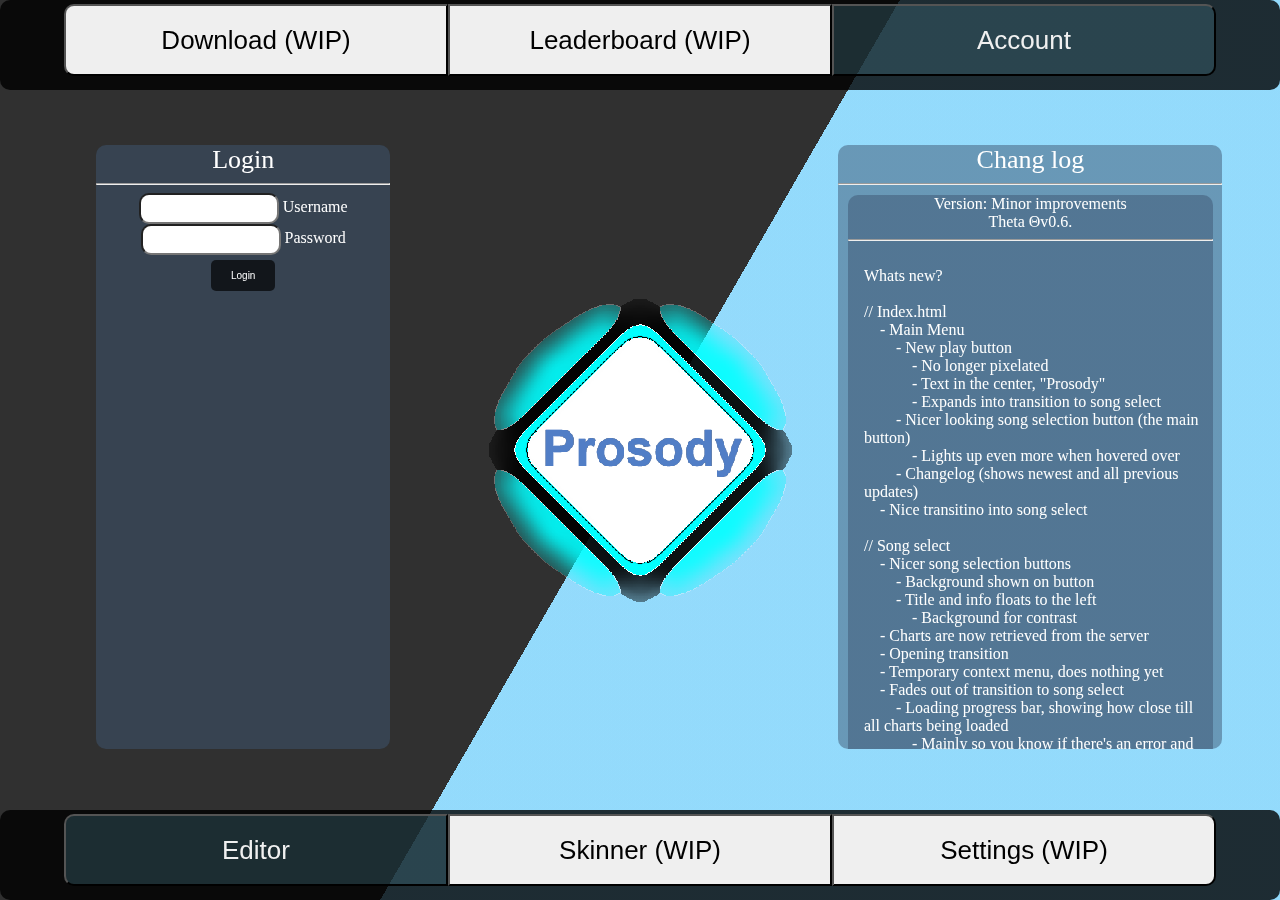
==== index.html @ 56e32fb1 "Score uploading" ====
<!DOCTYPE html>
<html>

<head>

    <title>Prosody</title>
    <meta content="Prosody - A 4K-VSRG - Play Now" property="og:title">
    <meta content="Embark on a free-to-play, 4K browser VSRG (Vertical Scrolling Rhythm Game) adventure. Ascend the leaderboards in user-created charts, striving to become the ultimate 4-key VSRG virtuoso. Alternatively, unleash your mapping prowess and conquer the title of the game's premier mapper. The choice is yours!"
        property="og:description">
    <meta content="Prosody" property="og:site_name">
    <meta content='https://prosody-server.schiytu37.repl.co/resources/gameIcon.png' property='og:image'>

    <link rel="shortcut icon" type="image/png" href="Sprites/Icon.png" />
    <link rel="stylesheet" href="CSS/UI.css">
    <link rel="stylesheet" href="CSS/BG.css">
    <link rel="stylesheet" href="CSS/NoSelect.css">
    <style>
        body {
            margin: 0;
            padding: 0;
            height: 100vh;
            display: flex;
            flex-direction: column;
        }
        
        #big {
            aspect-ratio: 1 / 1;
            width: 30%;
            font-size: 24px;
            margin: auto;
            animation-name: expand;
            animation-duration: 3s;
            animation-delay: 0ms;
            animation-iteration-count: infinite;
            animation-timing-function: linear;
        }
        
        #big-button {
            aspect-ratio: 1 / 1;
            width: 30%;
            font-size: 24px;
            margin: auto;
            animation-name: ping;
            animation-duration: 0.5s;
            animation-delay: 1s;
            animation-iteration-count: infinite;
            animation-timing-function: linear;
        }
        
        #big-button:hover {
            transition-timing-function: ease-in-out;
            transition-duration: 0.15s;
            width: 34.5%;
            cursor: pointer;
            background-color: rgba(0, 0, 0, 0.2);
            filter: brightness(110%);
            animation-name: rotate;
            animation-duration: 8s;
            animation-delay: 0ms;
            animation-iteration-count: infinite;
            animation-timing-function: linear;
        }
        
        @keyframes rotate {
            from {
                transform: rotate(0deg);
            }
            to {
                transform: rotate(360deg);
            }
        }
        
        @keyframes ping {
            from {
                transform: scale(0.9);
            }
            to {
                transform: scale(1.1);
            }
        }
        
        @keyframes expand {
            from {
                transform: scale(0.5);
            }
            to {
                transform: scale(20);
            }
        }
        
        #top-buttons,
        #bottom-buttons {
            display: flex;
            justify-content: center;
            align-items: center;
            width: 100%;
            height: 5rem;
            background-color: #f0f0f0;
            position: fixed;
            left: 0;
            margin-left: 0;
        }
        
        #top-buttons {
            top: 0;
            margin-top: 0;
        }
        
        #bottom-buttons {
            bottom: 0;
        }
        
        .small-button {
            width: 30%;
            height: 90%;
            font-size: 26px;
        }
        
        .button {
            width: 30%;
            height: 90%;
            font-size: 26px;
            color: #f0f0f0;
            background-color: rgba(67, 119, 134, 0.33);
        }
        
        button:hover {
            background-color: rgba(127, 127, 127, 0.66);
            cursor: pointer;
        }
    </style>
</head>

<body>
    <div class="bg"></div>
    <div class="bg bg2"></div>
    <div class="bg bg3"></div>
    <div id="top-buttons" class="UIContainer" style="background-color: rgba(0, 0, 0, 0.8);">
        <button class="small-button" style="border-radius: 0.625rem 0 0 0.625rem;">Download (WIP)</button>
        <button class="small-button" style="border-radius: 0 0 0 0;">Leaderboard (WIP)</button>
        <button class="button" onclick="location.href = 'https://prosody-server.schiytu37.repl.co/profiles/account.html'" style="border-radius: 0 0.625rem 0.625rem 0;">Account</button>
    </div>

    <div id="bottom-buttons" class="UIContainer" style="background-color: rgba(0, 0, 0, 0.8);">
        <button class="button" onclick="location.href = 'editor.html'" style="border-radius: 0.625rem 0 0 0.625rem;">Editor</button>
        <button class="small-button" style="border-radius: 0 0 0 0;">Skinner (WIP)</button>
        <button class="small-button" style="border-radius: 0 0.625rem 0.625rem 0;">Settings (WIP)</button>
    </div>
    <div id="LoginContainer" class="UIContainer" style="position: absolute; top: 15%; height: 66%; width: 23%; left: 5%; overflow-y: scroll;">
        <div>
            <div id="loginForm" style="display: block">
                <a style="font-size: 26px;">
                Login
                </a>
                <hr>
                <input type="text" id="username" name="username" style="width: auto" required> <label for="username">Username</label><br>

                <input type="password" id="password" name="password" style="width: auto" required> <label for="password">Password</label><br>

                <button onClick="{login(document.getElementById('username').value, document.getElementById('password').value)}" style="background-color: rgb(0 0 0 / 66%); width: auto; color: #fff; border: none; border-radius: 5px; padding: 10px 20px; cursor: pointer; transition: background-color 0.3s ease; margin: 5px;">Login</button>
            </div>
            <div style="display: none;" id="userPanel">
                <div id="background" style="z-index: -1; position: absolute; width:100%; height: 27%; background-image: url('https://prosody-server.schiytu37.repl.co/resources/DefaultBackground.png'); background-size: cover; top: 0;">
                </div>
                <div style="position: relative;width: 100%; background-color: rgba(62, 86, 114, 0.5); margin-top: 40%;">
                    <img id="pfp" src="https://upload.wikimedia.org/wikipedia/commons/a/ac/Default_pfp.jpg" style="width: 100px; height: 100px; border-radius: 100px; margin-top: -50px;">
                    </img>
                    <div>
                        <h1 id="userUsername">Username</h1>
                        <h3>Stats</h3>
                        <div>
                            <p>
                                Playtime: <a id="userStatPlaytime">0</a>h
                                <br> playcount: <a id="userStatPlaycount">0</a>
                                <br> Score: <a id="userStatScore">0</a>
                                <br> Acc: <a id="userStatAccuracy">0</a>%
                                <br> Value: <a id="userStatValue">0</a>
                                <br> Notes hit: <a id="userStatNotesHit">0</a>
                            </p>
                        </div>
                    </div>
                </div>
            </div>
        </div>
    </div>
    <div id="UpdateContainer" class="UIContainer" style="position: absolute; top: 15%; height: 66%; width: 30%; left: 63%; overflow-y: scroll;">
        <a style="font-size: 26px;">
            Chang log
        </a>
        <hr>
    </div>

    <img id="big-button" onclick="{
        this.id = 'big'
        setTimeout(() => {location.href = 'menu.html'},2500);
        setTimeout(() => {
            document.getElementById('TitleText').style.transition = 'opacity ' + 750 + 'ms';
            document.getElementById('TitleText').style.opacity = '0';
        },1500);
        }" style="border-radius: 50%;image-rendering: pixelated;" src="Sprites/Icon.png" />
    <img id="TitleText" style="pointer-events:none; aspect-ratio: 1 / 1;position: absolute;border-radius: 50%;image-rendering: pixelated; width: 400px; left: calc(50% - 200px); top: calc(50% - 200px);" src="Sprites/Title.png" />
</body>
<script>
    function AddUpdate(_v, _u, _t) {
        container = document.createElement("div");

        container.classList.add("UIContainer")

        versionText = document.createElement("a");

        changelogContainer = document.createElement("div");
        changelogText = document.createElement("a");

        changelogContainer.style.textAlign = "left";
        changelogContainer.style.marginLeft = "1rem";

        changelogText.style.whiteSpace = "pre-wrap";

        versionText.innerHTML = _v + "<br>" + _u;
        changelogText.innerText = _t;

        container.appendChild(versionText);
        container.appendChild(changelogText);
        container.appendChild(document.createElement("hr"));
        container.appendChild(changelogContainer);
        changelogContainer.appendChild(changelogText);
        document.getElementById("UpdateContainer").appendChild(container);

        return container;
    }
</script>
<script src="Data/Updates.js"></script>
<script>
    function login(username, password) {
        fetch(`https://corsproxy.io/?https://prosody-server.schiytu37.repl.co/clientLogin?user=${username}&pass=${password}`)
            .then(response => response.text())
            .then(data => {
                const a = JSON.parse(data)["correctUser"];
                document.getElementById("loginForm").style.display = a ? "none" : "block";
                document.getElementById("userPanel").style.display = a ? "block" : "none";
                sessionStorage["username"] = username;
                sessionStorage["password"] = password;
                fetch(`https://corsproxy.io/?https://prosody-server.schiytu37.repl.co/profiles/${username.replace(/ /g, "_")}/userData.json`)
                    .then(response => response.text())
                    .then(userData => {
                        user = JSON.parse(userData);
                        document.getElementById("userUsername").innerText = username;
                        document.getElementById("pfp").src = `https://prosody-server.schiytu37.repl.co/profiles/${username.replace(/ /g, "_")}/pfp.png`;
                        document.getElementById("background").style.backgroundImage = `url('https://prosody-server.schiytu37.repl.co/profiles/${username.replace(/ /g, "_")}/background.png')`;
                        console.log(user);
                        document.getElementById("userStatPlaytime").innerText = Math.floor(user["playtime"] / 3600)
                        document.getElementById("userStatPlaycount").innerText = user["playcount"]
                        document.getElementById("userStatScore").innerText = user["score"]
                        document.getElementById("userStatAccuracy").innerText = Math.floor(user["acc"] / user["playcount"] * 10000) / 100
                        document.getElementById("userStatValue").innerText = Math.round(user["value"] * 10) / 10
                        document.getElementById("userStatNotesHit").innerText = user["hits"]
                    });
            });
    }
    if (sessionStorage["username"] != null) {
        login(sessionStorage["username"], sessionStorage["password"])
    }
</script>

</html>
---- CSS/UI.css ----
html {
    font-size: 16px;
    touch-action: manipulation;
}

body {
    overflow: hidden;
    background-size: cover;
    /* <------ */
    background-repeat: no-repeat;
    background-position: center center;
    /* optional, center the image */
    color: white;
    margin: 0 0 0 0;
}

p {
    padding-top: 1rem;
    text-align: center;
    color: white;
}

a {
    color: white;
}

input {
    width: 1.875rem;
    height: 1.5625rem;
    border-radius: 0.625rem;
    font-size: 0.625rem;
}

label {
    font-size: 1rem;
    color: white;
}


/* Chrome, Safari, Edge, Opera */

input::-webkit-outer-spin-button,
input::-webkit-inner-spin-button {
    -webkit-appearance: none;
    margin: 0;
}


/* Firefox */

input[type=number] {
    appearance: textfield;
}

button {
    width: 3.125rem;
    height: 1.5625rem auto;
    border-radius: 0.625rem;
    font-size: 0.625rem;
}

iframe[seamless] {
    border: none;
}

::-webkit-scrollbar {
    width: 0.625rem;
}


/* Track */

::-webkit-scrollbar-track {
    background: #f1f1f1;
}


/* Handle */

::-webkit-scrollbar-thumb {
    background: #888;
}


/* Handle on hover */

::-webkit-scrollbar-thumb:hover {
    background: #555;
}

.UIContainer {
    /*Most Divs*/
    margin-left: 2.5%;
    margin-right: 2.5%;
    Width: 95%;
    border-radius: 0.625rem;
    background-color: rgba(62, 86, 114, 0.5);
    text-align: center;
    height: fit-content;
    min-height: 1rem;
    max-width: 100%;
    padding-bottom: 0.625rem;
    margin-top: 0.625rem;
}

.UIHidingLeft {
    /*Settings when games starts*/
    opacity: 0;
    transform: translate(-100%, 0);
    transition-property: opacity, transform;
    transition-timing-function: ease-in-out;
    transition-duration: 0.5s;
}

.UIHidingRight {
    /*Leaderboard when games starts*/
    opacity: 0;
    transform: translate(100%, 0);
    transition-property: opacity, transform;
    transition-timing-function: ease-in-out;
    transition-duration: 1.5s;
}

.MainUIContainer {
    /*The two main panels (Leaderboard, Settings)*/
    background-color: rgba(62, 86, 114, 0.33);
    border-radius: 1.25rem;
    overflow-y: auto;
    /* Hide scrollbars */
    transition-property: opacity;
    transition-timing-function: ease-in-out;
    transition-duration: 0.5s;
}

.score {
    /*Leaderboard score*/
    border-radius: 0.625rem;
    background-color: rosybrown;
    width: 90%;
    margin-top: 0.625rem;
    margin-left: 0.9375rem;
}

.scorePFP {
    /*Leaderboard score profile picture of user*/
    float: left;
    width: 15%;
    margin: auto;
    background-color: rgba(0, 0, 0, 0.3);
    border-radius: 0.625rem;
}

.score:hover .scorePFP {
    /*Leaderboard score when it gets hovered over*/
    float: none;
    width: 50%;
    background-color: rgba(0, 0, 0, 0.2);
    border-radius: 2.0625rem;
}

.textarea {
    /*Larger text box's made to fite everything and resize*/
    display: block;
    overflow: hidden;
    min-height: 1.25rem;
    line-height: 1.25rem;
    color: rgb(201, 201, 201);
}

.background {
    /*BG of game*/
    image-rendering: auto !important;
}

.delay-1 {
    /*Delays*/
    -webkit-transition: all 1s ease-in-out;
    -moz-transition: all 1s ease-in-out;
    -ms-transition: all 1s ease-in-out;
    -o-transition: all 1s ease-in-out;
    transition: all 1s ease-in-out;
}

span {
    background-color: rgba(0, 0, 0, 0.2);
    border-radius: 10px;
}

.fullscreen-toggle {
    cursor: pointer;
    padding: 10px;
    border-radius: 50%;
}

.fullscreen-toggle>img {
    width: 2rem;
    height: 2rem;
}
---- CSS/BG.css ----
html {
    height:100%;
  }
  
  body {
    margin:0;
  }
  
  .bg {
    animation:slide 3s ease-in-out infinite alternate;
    background-image: linear-gradient(-60deg, rgba(70, 193, 250, 0.5) 50%, rgba(0, 0, 0, 0.85) 50%);
    bottom:0;
    left:-50%;
    opacity:.5;
    position:fixed;
    right:-50%;
    top:0;
    z-index:-1;
  }
  
  .bg2 {
    animation-direction:alternate-reverse;
    animation-duration:4s;
  }
  
  .bg3 {
    animation-duration:5s;
  }
  
  h1 {
    font-family:monospace;
  }
  
  @keyframes slide {
    0% {
      transform:translateX(-25%);
    }
    100% {
      transform:translateX(25%);
    }
  }
---- CSS/NoSelect.css ----
body {
    -webkit-touch-callout: none;
    -webkit-user-select: none;
    -khtml-user-select: none;
    -moz-user-select: none;
    -ms-user-select: none;
    user-select: none;
}
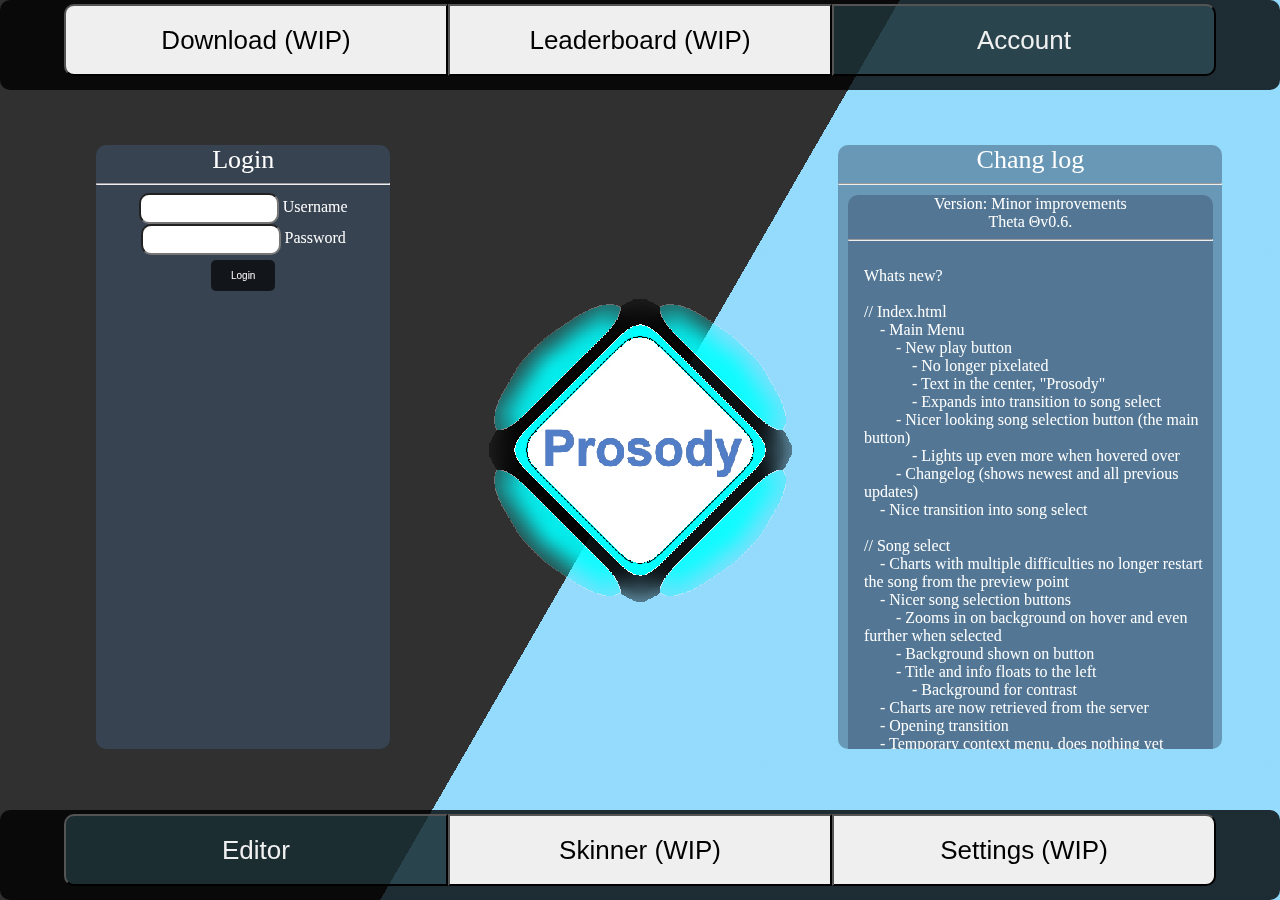
==== commit 008259d4: "some things" ====
--- a/index.html
+++ b/index.html
@@ -160,13 +160,13 @@
                 <button onClick="{login(document.getElementById('username').value, document.getElementById('password').value)}" style="background-color: rgb(0 0 0 / 66%); width: auto; color: #fff; border: none; border-radius: 5px; padding: 10px 20px; cursor: pointer; transition: background-color 0.3s ease; margin: 5px;">Login</button>
             </div>
             <div style="display: none;" id="userPanel">
-                <div id="background" style="z-index: -1; position: absolute; width:100%; height: 27%; background-image: url('https://prosody-server.schiytu37.repl.co/resources/DefaultBackground.png'); background-size: cover; top: 0;">
+                <div id="background" style="z-index: -1; position: absolute; width:100%; height: 150px; background-image: url('https://prosody-server.schiytu37.repl.co/resources/DefaultBackground.png'); background-size: cover; background-position-x: center; top: 0;">
                 </div>
-                <div style="position: relative;width: 100%; background-color: rgba(62, 86, 114, 0.5); margin-top: 40%;">
+                <div style="position: relative;width: 100%; background-color: rgba(62, 86, 114, 0.5); margin-top: 150px;">
                     <img id="pfp" src="https://upload.wikimedia.org/wikipedia/commons/a/ac/Default_pfp.jpg" style="width: 100px; height: 100px; border-radius: 100px; margin-top: -50px;">
                     </img>
                     <div>
-                        <h1 id="userUsername">Username</h1>
+                        <h1><a id="userUsername" href="">Some Title</a></h1>
                         <h3>Stats</h3>
                         <div>
                             <p>
@@ -245,10 +245,11 @@
                     .then(userData => {
                         user = JSON.parse(userData);
                         document.getElementById("userUsername").innerText = username;
+                        document.getElementById("userUsername").href = `https://prosody-server.schiytu37.repl.co/profiles/user.html?user=${username.replace(/ /g, "_")}`;
                         document.getElementById("pfp").src = `https://prosody-server.schiytu37.repl.co/profiles/${username.replace(/ /g, "_")}/pfp.png`;
                         document.getElementById("background").style.backgroundImage = `url('https://prosody-server.schiytu37.repl.co/profiles/${username.replace(/ /g, "_")}/background.png')`;
                         console.log(user);
-                        document.getElementById("userStatPlaytime").innerText = Math.floor(user["playtime"] / 3600)
+                        document.getElementById("userStatPlaytime").innerText = Math.floor(user["playtime"] / 360) / 10
                         document.getElementById("userStatPlaycount").innerText = user["playcount"]
                         document.getElementById("userStatScore").innerText = user["score"]
                         document.getElementById("userStatAccuracy").innerText = Math.floor(user["acc"] / user["playcount"] * 10000) / 100
@@ -259,6 +260,8 @@
     }
     if (sessionStorage["username"] != null) {
         login(sessionStorage["username"], sessionStorage["password"])
+    } else if (sessionStorage["session"] != null) {
+        document.getElementById("username").value = sessionStorage["session"].split(",")[1] // TO FIX
     }
 </script>
 
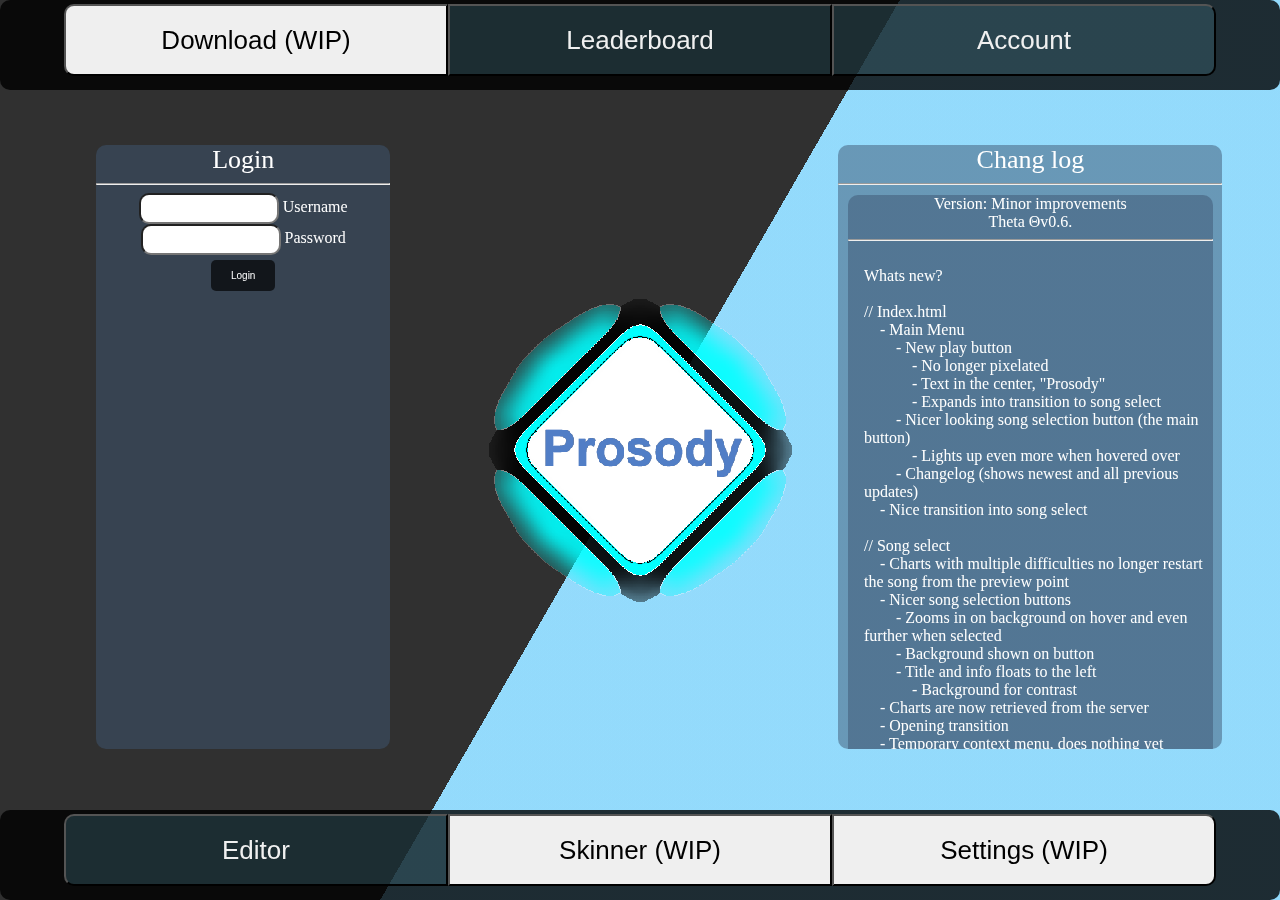
==== commit 8db5cd64: "New leaderboard menu" ====
--- a/index.html
+++ b/index.html
@@ -137,7 +137,7 @@
     <div class="bg bg3"></div>
     <div id="top-buttons" class="UIContainer" style="background-color: rgba(0, 0, 0, 0.8);">
         <button class="small-button" style="border-radius: 0.625rem 0 0 0.625rem;">Download (WIP)</button>
-        <button class="small-button" style="border-radius: 0 0 0 0;">Leaderboard (WIP)</button>
+        <button class="button" onclick="location.href = 'https://prosody-server.schiytu37.repl.co/leaderboard.html'" style="border-radius: 0 0 0 0;">Leaderboard</button>
         <button class="button" onclick="location.href = 'https://prosody-server.schiytu37.repl.co/profiles/account.html'" style="border-radius: 0 0.625rem 0.625rem 0;">Account</button>
     </div>
 
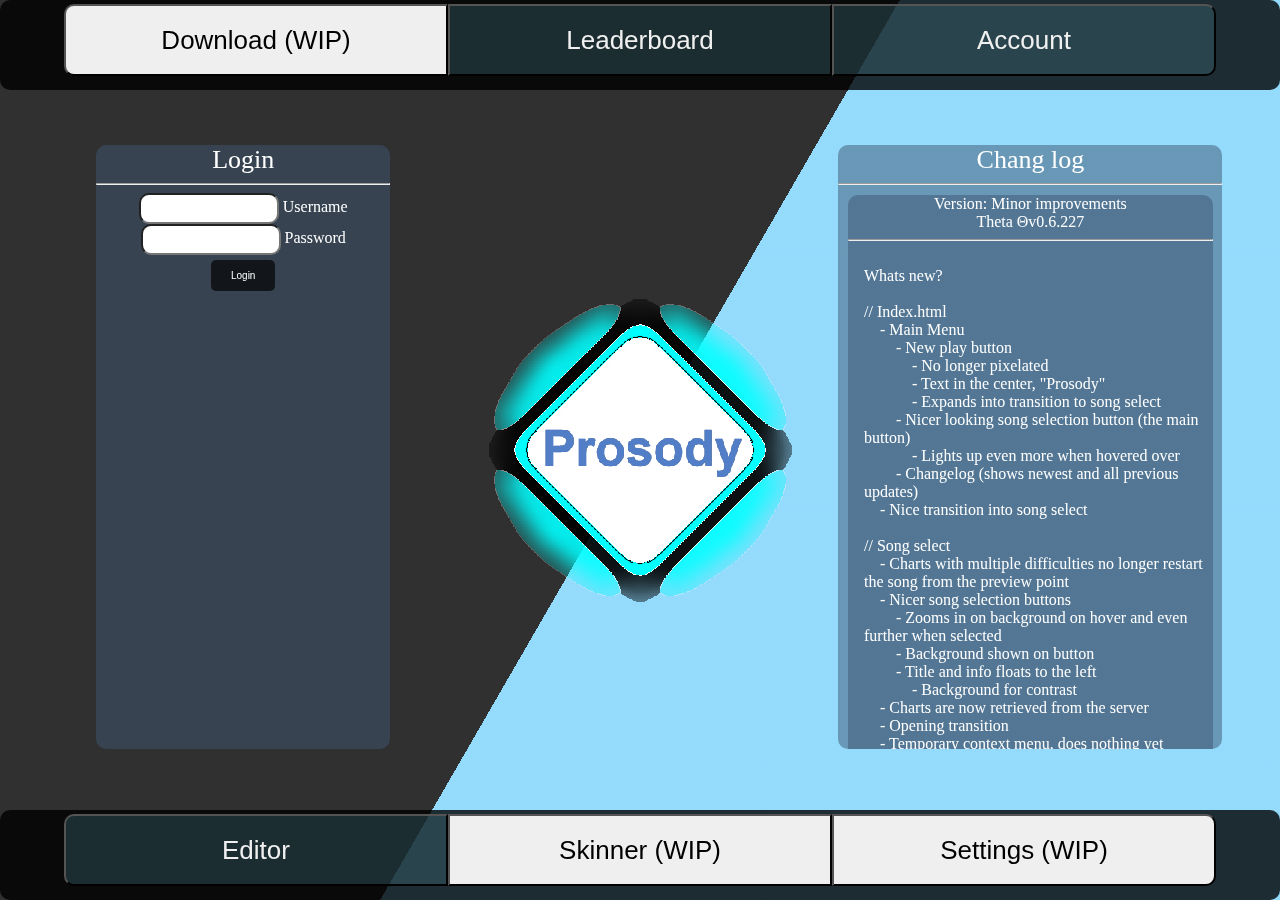
==== commit ba1c0bf4: "Updated meta stuff" ====
--- a/index.html
+++ b/index.html
@@ -2,13 +2,24 @@
 <html>
 
 <head>
-
     <title>Prosody</title>
-    <meta content="Prosody - A 4K-VSRG - Play Now" property="og:title">
+    <meta http-equiv="content-language" content="en">
+    <meta charset="UTF-8">
+    <meta name="viewport" content="width=device-width, initial-scale=1.0">
+    <meta name="keywords" content="Rhythm Game, Game, Rhythm, Prosody, 4k, 4, keys, vsrg, VSRG, osu!, mania, quaver, etterna, step-mania, step, mania, sound, voltex, sdvx, music, community, charts, maps, levels, creative, open source, free, unblocked, school, chromebook friendly">
+    <meta name="description" content="A free to play web rhythm game with rankings and leaderboards!">
+
+    <meta content="Prosody - A 4K-VSRG" property="og:title">
     <meta content="Embark on a free-to-play, 4K browser VSRG (Vertical Scrolling Rhythm Game) adventure. Ascend the leaderboards in user-created charts, striving to become the ultimate 4-key VSRG virtuoso. Alternatively, unleash your mapping prowess and conquer the title of the game's premier mapper. The choice is yours!"
         property="og:description">
     <meta content="Prosody" property="og:site_name">
     <meta content='https://prosody-server.schiytu37.repl.co/resources/gameIcon.png' property='og:image'>
+
+    <meta property="twitter:card" content="Prosody">
+    <meta property="twitter:url" content="http://cyphemercury.online/Aria-Engine-Prosody/index.html">
+    <meta property="twitter:title" content="Prosody">
+    <meta property="twitter:description" content="Embark on a free-to-play, 4K browser VSRG (Vertical Scrolling Rhythm Game) adventure. Ascend the leaderboards in user-created charts, striving to become the ultimate 4-key VSRG virtuoso. Alternatively, unleash your mapping prowess and conquer the title of the game's premier mapper. The choice is yours!">
+    <meta property="twitter:image" content="https://prosody-server.schiytu37.repl.co/resources/gameIcon.png">
 
     <link rel="shortcut icon" type="image/png" href="Sprites/Icon.png" />
     <link rel="stylesheet" href="CSS/UI.css">
